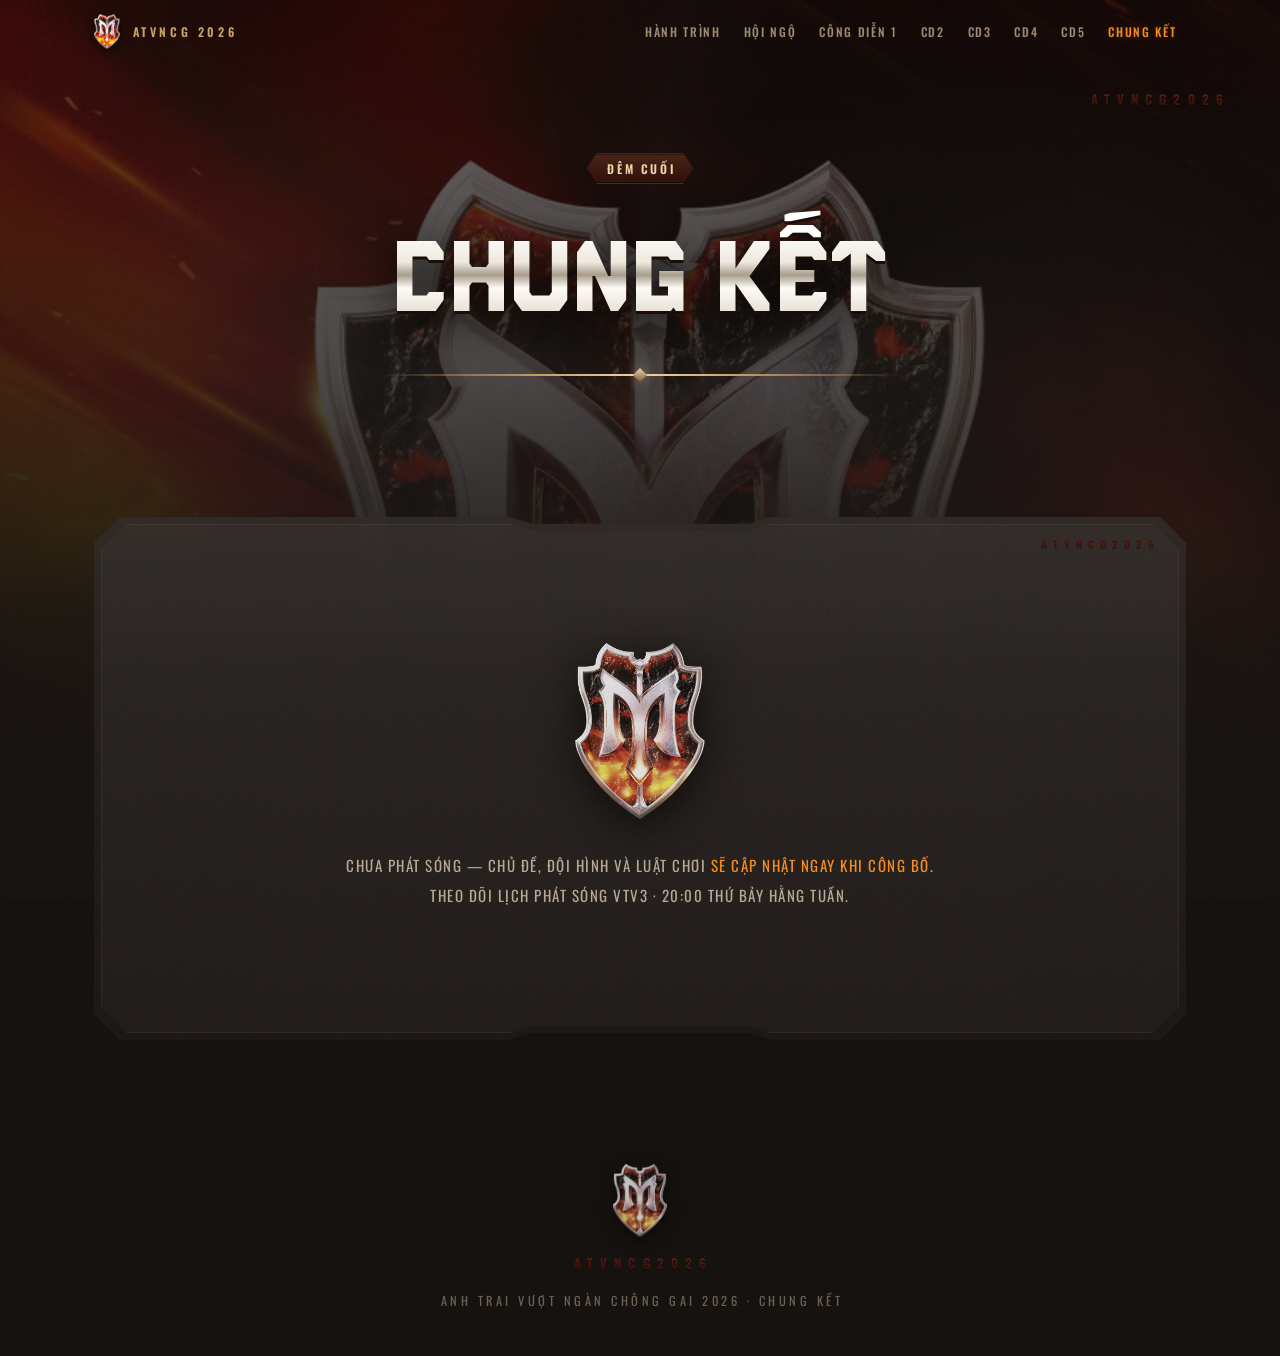
==== chung-ket.html @ 26b85f7f "feat: static fan site for ATVNCG 2026 cong dien journey - home timeline, 8-house roster, official in" ====
<!DOCTYPE html>
<html lang="vi">
<head>
<meta charset="UTF-8">
<meta name="viewport" content="width=device-width, initial-scale=1.0">
<title>ATVNCG 2026 — Chung Kết</title>
<link rel="preconnect" href="https://fonts.googleapis.com">
<link rel="preconnect" href="https://fonts.gstatic.com" crossorigin>
<link href="https://fonts.googleapis.com/css2?family=Anton&family=Oswald:wght@400;500;600;700&display=swap" rel="stylesheet">
<link rel="stylesheet" href="assets/styles.css">
</head>
<body>
<div class="stage"></div>

<nav class="nav">
  <a class="nav-brand" href="index.html"><img src="assets/atvncg-2026-emblem.png" alt=""><span>ATVNCG 2026</span></a>
  <div class="nav-links">
    <a href="index.html">Hành trình</a>
    <a href="cong-dien-hoi-ngo.html">Hội ngộ</a>
    <a href="cong-dien-1.html">Công diễn 1</a>
    <a href="cong-dien-2.html">CD2</a>
    <a href="cong-dien-3.html">CD3</a>
    <a href="cong-dien-4.html">CD4</a>
    <a href="cong-dien-5.html">CD5</a>
    <a href="chung-ket.html" class="on">Chung kết</a>
  </div>
</nav>

<header class="hero wrap">
  <span class="wm">ATVNCG2026</span>
  <div class="hero-kicker rv"><span class="tag">Đêm cuối</span></div>
  <h1 class="rv d1">Chung Kết</h1>
  <div class="hero-rule rv d2"></div>
</header>

<main class="wrap">
<section class="board rv">
  <span class="wm">ATVNCG2026</span>
  <div class="soon">
    <img src="assets/atvncg-2026-emblem.png" alt="">
    <p>Chưa phát sóng — chủ đề, đội hình và luật chơi <em>sẽ cập nhật ngay khi công bố</em>.<br>
    Theo dõi lịch phát sóng VTV3 · 20:00 thứ bảy hằng tuần.</p>
  </div>
</section>
</main>

<footer>
  <img class="foot-emblem" src="assets/atvncg-2026-emblem.png" alt="">
  <span class="wm">ATVNCG2026</span>
  <p>Anh trai vượt ngàn chông gai 2026 · Chung Kết</p>
</footer>

<script>
const io=new IntersectionObserver(es=>{es.forEach(e=>{if(e.isIntersecting){e.target.classList.add('in');io.unobserve(e.target)}})},{threshold:.1});
document.querySelectorAll('.rv').forEach(el=>io.observe(el));
</script>
</body>
</html>
---- assets/styles.css ----
@font-face{
  font-family:'TNH Xuong';
  src:url('fonts/tnh-xuong.otf') format('opentype');
  font-weight:400;font-style:normal;font-display:swap;
}
:root{
  --font-display:'TNH Xuong','Anton',sans-serif;
  --bg-0:#161210;
  --bg-1:#211c19;
  --bg-2:#2b2522;
  --maroon-0:#3a0f0b;
  --maroon-1:#691e14;
  --maroon-2:#8e2a1a;
  --gold-0:#7d5c39;
  --gold-1:#c39a63;
  --gold-2:#ecd6a8;
  --orange:#f68b1f;
  --orange-hi:#ffa64a;
  --steel-0:#8f8b84;
  --steel-1:#c9c5bf;
  --steel-2:#efece7;
  --ink:#2a1410;
  --paper:#f6f1e8;
  --wm:#63201666;
  --noise:url("data:image/svg+xml,%3Csvg xmlns='http://www.w3.org/2000/svg' width='160' height='160'%3E%3Cfilter id='n'%3E%3CfeTurbulence type='fractalNoise' baseFrequency='0.85' numOctaves='2' stitchTiles='stitch'/%3E%3C/filter%3E%3Crect width='100%25' height='100%25' filter='url(%23n)' opacity='0.5'/%3E%3C/svg%3E");
  --noise-soft:url("data:image/svg+xml,%3Csvg xmlns='http://www.w3.org/2000/svg' width='160' height='160'%3E%3Cfilter id='n'%3E%3CfeTurbulence type='fractalNoise' baseFrequency='0.85' numOctaves='2' stitchTiles='stitch'/%3E%3C/filter%3E%3Crect width='100%25' height='100%25' filter='url(%23n)' opacity='0.1'/%3E%3C/svg%3E");
}
*{margin:0;padding:0;box-sizing:border-box}
html{scroll-behavior:smooth}
body{
  font-family:'Oswald',sans-serif;
  background:var(--bg-0);
  color:var(--paper);
  overflow-x:hidden;
  -webkit-font-smoothing:antialiased;
}
/* ===== ambient background ===== */
.stage{
  position:fixed;inset:0;z-index:-2;
  background:
    linear-gradient(180deg,#100a08a1 0%,#161210c9 42%,#161210f5 68%,#161210 84%),
    url('bg-fire.jpg') center top/cover no-repeat,
    #161210;
}
.stage::before{ /* giant faint emblem */
  content:"";position:absolute;inset:0;
  background:
    radial-gradient(38% 52% at 22% 42%, #ffffff05, transparent 70%),
    radial-gradient(38% 52% at 78% 42%, #ffffff05, transparent 70%),
    conic-gradient(from 200deg at 50% 30%, transparent 0 40%, #ffffff04 47%, transparent 55%);
}
.stage::after{ /* film grain */
  content:"";position:absolute;inset:0;
  background:var(--noise);background-size:160px;
  opacity:.04;
}

.wrap{max-width:1180px;margin:0 auto;padding:0 clamp(16px,4vw,44px)}

/* ===== watermark ===== */
.wm{
  font-family:'Oswald';font-weight:600;
  letter-spacing:.55em;text-indent:.55em;
  color:transparent;
  background:linear-gradient(180deg,#7c281c,#4a140d);
  -webkit-background-clip:text;background-clip:text;
  text-shadow:0 1px 0 #00000055;
  font-size:13px;user-select:none;white-space:nowrap;
}

/* ===== title plaque ===== */
.plaque{
  position:relative;display:inline-block;
  padding:2px;
  filter:drop-shadow(0 8px 18px #000000aa);
  clip-path:polygon(26px 0,calc(100% - 26px) 0,100% 34%,calc(100% - 12px) 100%,12px 100%,0 34%);
  background:linear-gradient(180deg,var(--gold-2) 0%,var(--gold-1) 26%,#5c4326 55%,var(--gold-1) 78%,var(--gold-2) 100%);
  background-size:100% 240%;
  animation:gold-flow 7s ease-in-out infinite alternate;
}
.plaque i{
  display:block;font-style:normal;
  clip-path:polygon(25px 0,calc(100% - 25px) 0,calc(100% - 2px) 34%,calc(100% - 13px) calc(100% - 2px),13px calc(100% - 2px),2px 34%);
  background:
    radial-gradient(120% 160% at 50% -30%, #b3402a 0%, var(--maroon-1) 38%, var(--maroon-0) 100%);
  padding:.55em 2.2em .62em;
}
.plaque i::after{content:"";position:absolute;inset:2px 30px auto;height:38%;
  background:linear-gradient(180deg,#ffffff2e,transparent);pointer-events:none}
.plaque .t{
  font-family:var(--font-display);letter-spacing:.06em;text-transform:uppercase;
  font-size:clamp(20px,3.4vw,34px);line-height:1.05;
  background:
    linear-gradient(115deg,transparent 30%,#3f342a52 40%,#ffffff 47%,#3f342a52 54%,transparent 64%),
    linear-gradient(180deg,#ffffff 18%,#e8e2d8 42%,#b7aea1 50%,#ffffff 62%,#d9d2c6 100%);
  background-size:260% 100%,100% 100%;
  background-position:135% 0,0 0;
  -webkit-background-clip:text;background-clip:text;color:transparent;
  filter:drop-shadow(0 2px 1px #00000090);
  animation:text-shine 9s ease-in-out 2.6s infinite;
}

/* small bronze tag */
.tag{
  display:inline-block;position:relative;
  font-weight:600;letter-spacing:.22em;text-indent:.22em;text-transform:uppercase;
  font-size:12px;color:var(--gold-2);
  background:linear-gradient(180deg,#4a2317,#2e120b);
  border:1px solid #a4795033;box-shadow:inset 0 0 0 1px #00000066,0 4px 10px #00000066;
  padding:.5em 1.4em;
  clip-path:polygon(10px 0,calc(100% - 10px) 0,100% 50%,calc(100% - 10px) 100%,10px 100%,0 50%);
}

/* ===== hero ===== */
.hero{position:relative;padding:clamp(48px,7vw,90px) 0 clamp(48px,6vw,84px);text-align:center}
.hero .wm{position:absolute;top:26px;right:0}
.hero-kicker{margin-bottom:26px}
.hero h1{
  font-family:var(--font-display);text-transform:uppercase;
  font-size:clamp(42px,8.4vw,100px);line-height:1.14;letter-spacing:.02em;padding:.08em 0;
  background:
    linear-gradient(115deg,transparent 30%,#3f342a59 40%,#ffffff 47%,#3f342a59 54%,transparent 64%),
    linear-gradient(180deg,#fff 15%,#efe9df 40%,#a89d8d 50%,#fdfaf4 60%,#cfc5b6 100%);
  background-size:260% 100%,100% 100%;
  background-position:135% 0,0 0;
  -webkit-background-clip:text;background-clip:text;color:transparent;
  filter:drop-shadow(0 3px 0 #1a0c07) drop-shadow(0 10px 24px #000c);
  margin:18px 0 8px;
  animation:text-shine 8s ease-in-out 1.2s infinite;
}
.hero h2{
  font-family:var(--font-display);text-transform:uppercase;color:var(--orange);
  font-size:clamp(17px,2.6vw,26px);letter-spacing:.18em;text-indent:.18em;
  text-shadow:0 2px 12px #f68b1f44,0 2px 2px #000;
  margin-bottom:30px;
}
.hero-meta{display:flex;gap:14px;justify-content:center;flex-wrap:wrap;margin-top:26px}
.hero-rule{
  width:min(520px,80%);height:2px;margin:34px auto 0;
  background:linear-gradient(90deg,transparent,var(--gold-1) 30%,var(--gold-2) 50%,var(--gold-1) 70%,transparent);
  position:relative;
}
.hero-rule::after{
  content:"";position:absolute;left:50%;top:50%;width:10px;height:10px;
  transform:translate(-50%,-50%) rotate(45deg);
  background:linear-gradient(135deg,var(--gold-2),var(--gold-0));
  box-shadow:0 0 12px #c39a6388;
}

/* ===== boards (framed sections) ===== */
.board{
  position:relative;
  margin:clamp(34px,5vw,64px) auto;
  padding:clamp(30px,4.5vw,56px) clamp(18px,4vw,54px) clamp(38px,5vw,60px);
  background:
    linear-gradient(180deg,#ffffff06,transparent 30%),
    linear-gradient(180deg,#2c2623ee,#231e1bee 60%,#1e1917ee);
  clip-path:polygon(0 26px,26px 0,38% 0,40% 7px,60% 7px,62% 0,calc(100% - 26px) 0,100% 26px,100% calc(100% - 26px),calc(100% - 26px) 100%,62% 100%,60% calc(100% - 7px),40% calc(100% - 7px),38% 100%,26px 100%,0 calc(100% - 26px));
  box-shadow:0 22px 50px #00000080;
}
.board::before{ /* hairline frame */
  content:"";position:absolute;inset:7px;pointer-events:none;
  clip-path:inherit;
  border:1px solid #a9987e2b;
  background:var(--noise-soft);background-size:160px;opacity:.6;
}
.board .wm{position:absolute;top:18px;right:26px;font-size:11px;opacity:.9}
.board-title{display:flex;justify-content:center;margin-top:-6px;margin-bottom:clamp(26px,4vw,44px)}
.board .step{
  position:absolute;top:20px;left:26px;
  font-family:var(--font-display);font-size:13px;letter-spacing:.3em;text-indent:.3em;
  color:#a9793f;text-transform:uppercase;
}

/* corner studs */
.board .stud{position:absolute;width:8px;height:22px;background:linear-gradient(180deg,var(--gold-2),var(--gold-0));box-shadow:0 0 8px #0009}
.board .stud.tl{top:64px;left:-2px}.board .stud.tr{top:64px;right:-2px}
.board .stud.bl{bottom:64px;left:-2px}.board .stud.br{bottom:64px;right:-2px}

/* ===== people icons ===== */
.house{display:flex;flex-direction:column;align-items:center;gap:10px;flex:0 0 auto}
.house .crew{display:flex;filter:drop-shadow(0 0 10px #ff8c1e55) drop-shadow(0 4px 6px #000a)}
.house .crew svg{width:44px;height:44px;margin-left:-14px}
.house .crew svg:first-child{margin-left:0}
.house.sm .crew svg{width:32px;height:32px;margin-left:-11px}
.house .plate{
  font-weight:600;letter-spacing:.08em;text-transform:uppercase;font-size:14px;
  color:#ffe9cf;text-shadow:0 1px 2px #000;
  background:linear-gradient(180deg,#7e2d17,#54180c 55%,#3c0f07);
  border-top:1px solid #e7b06e88;border-bottom:1px solid #00000088;
  box-shadow:inset 0 0 0 1px #00000055,0 6px 14px #00000088;
  padding:.34em 1.1em;
  clip-path:polygon(7px 0,calc(100% - 7px) 0,100% 100%,0 100%);
}
.house.sm .plate{font-size:11.5px;padding:.3em .8em}

/* ===== chevrons ===== */
.chev{display:flex;align-items:center;gap:5px;flex:0 0 auto}
.chev b{
  width:16px;height:16px;border-top:4px solid;border-right:4px solid;
  border-image:linear-gradient(135deg,var(--gold-2),var(--gold-0)) 1;
  transform:rotate(45deg);opacity:.35;
  animation:chevPulse 1.6s infinite;
}
.chev b:nth-child(2){animation-delay:.2s}
.chev b:nth-child(3){animation-delay:.4s}
.chev.down b{transform:rotate(135deg)}
@keyframes chevPulse{0%,100%{opacity:.25}45%{opacity:1;filter:drop-shadow(0 0 6px #e8c68a)}}

/* ===== rule rows ===== */
.rule-row{
  display:grid;grid-template-columns:minmax(150px,.9fr) auto 1fr;
  align-items:center;gap:clamp(16px,4vw,44px);
  padding:clamp(18px,3vw,28px) 0;
}
.rule-row + .rule-row{border-top:1px dashed #a9987e26}
.rule-row .txt{font-size:clamp(15px,2vw,19px);line-height:1.65;letter-spacing:.05em;text-transform:uppercase;font-weight:500}
.rule-row .txt em{font-style:normal;color:var(--orange);font-weight:700;text-shadow:0 0 14px #f68b1f33}
.rule-row .houses{display:flex;flex-wrap:wrap;gap:18px;justify-content:center}

/* ===== battle cards ===== */
.card{
  position:relative;width:clamp(170px,20vw,225px);aspect-ratio:8/11;
  display:flex;align-items:center;justify-content:center;
  transition:transform .45s cubic-bezier(.2,.9,.3,1.2);
  filter:drop-shadow(0 18px 30px #000000c9);
}
.card:hover{transform:translateY(-8px) rotate(-1.2deg)}
.card .face{
  position:absolute;inset:0;
  clip-path:polygon(12px 0,calc(100% - 12px) 0,100% 12px,100% calc(100% - 12px),calc(100% - 12px) 100%,12px 100%,0 calc(100% - 12px),0 12px);
}
.card .frame{
  position:absolute;inset:9px;pointer-events:none;
  border:1px solid;
  clip-path:polygon(10px 0,calc(100% - 10px) 0,100% 10px,100% calc(100% - 10px),calc(100% - 10px) 100%,10px 100%,0 calc(100% - 10px),0 10px);
}
.card .frame::before{content:"";position:absolute;inset:5px;border:1px solid;border-color:inherit;opacity:.55;
  clip-path:polygon(8px 0,calc(100% - 8px) 0,100% 8px,100% calc(100% - 8px),calc(100% - 8px) 100%,8px 100%,0 calc(100% - 8px),0 8px)}
.card .word{
  position:relative;z-index:2;font-family:var(--font-display);text-transform:uppercase;
  font-size:clamp(40px,5vw,56px);letter-spacing:.02em;
  background:
    linear-gradient(115deg,transparent 30%,#3f342a59 40%,#ffffff 47%,#3f342a59 54%,transparent 64%),
    linear-gradient(180deg,#fff 12%,#eee8de 40%,#9d9284 50%,#fffdf8 62%,#c9bfb0 100%);
  background-size:260% 100%,100% 100%;
  background-position:135% 0,0 0;
  -webkit-background-clip:text;background-clip:text;color:transparent;
  filter:drop-shadow(0 3px 0 #12100e) drop-shadow(0 6px 8px #000a);
  animation:text-shine 8s ease-in-out 4s infinite;
}
.card .sig{position:absolute;bottom:14px;left:50%;transform:translateX(-50%);z-index:2;opacity:.9}
.card::after{ /* sheen sweep */
  content:"";position:absolute;inset:0;z-index:3;pointer-events:none;
  clip-path:polygon(12px 0,calc(100% - 12px) 0,100% 12px,100% calc(100% - 12px),calc(100% - 12px) 100%,12px 100%,0 calc(100% - 12px),0 12px);
  background:linear-gradient(115deg,transparent 30%,#ffffff2b 46%,transparent 60%);
  background-size:260% 100%;background-position:120% 0;
}
.card.chien::after{animation:sheen 7s ease-in-out 1.5s infinite}
.card.tranh::after{animation:sheen 7s ease-in-out 5s infinite}
.card:hover::after{animation:sheen 1.1s ease forwards}
@keyframes sheen{0%,58%{background-position:120% 0}86%,100%{background-position:-60% 0}}
/* TRÁNH — steel */
.card.tranh .face{
  background:
    var(--noise-soft),
    repeating-linear-gradient(112deg,#ffffff10 0 2px,transparent 2px 9px),
    linear-gradient(155deg,#cfccc6 0%,#a09c95 34%,#7e7a73 52%,#b6b2ab 74%,#8d8982 100%);
  background-size:160px,auto,auto;
}
.card.tranh .frame{border-color:#f2efe988}
.card.tranh .shield{position:absolute;inset:0;display:flex;align-items:center;justify-content:center;opacity:.5}
.card.tranh .shield svg{width:62%;filter:drop-shadow(0 4px 6px #0006)}
/* CHIẾN — dark red */
.card.chien .face{
  background:
    var(--noise-soft),
    radial-gradient(85% 60% at 50% 38%,#671b10 0%,#3d0d07 55%,#260603 100%);
  background-size:160px,auto;
}
.card.chien .frame{border-color:#d8a86b66}
.card.chien .glowline{position:absolute;left:-7px;top:14%;height:72%;width:3px;z-index:2;
  background:linear-gradient(180deg,transparent,#ff5a2a,#ffd9a0,#ff5a2a,transparent);
  filter:blur(1px) drop-shadow(0 0 8px #ff6a30);}

/* ===== bracket panels ===== */
.bracket{display:grid;grid-template-columns:1fr 1fr;gap:clamp(22px,4vw,46px);align-items:stretch}
.panel{
  position:relative;
  padding:58px clamp(18px,3vw,34px) 46px;
  filter:drop-shadow(0 24px 40px #000000a0);
}
.panel .bg{
  position:absolute;inset:0;z-index:0;
  clip-path:polygon(0 18px,18px 0,30% 0,32% 6px,68% 6px,70% 0,calc(100% - 18px) 0,100% 18px,100% calc(100% - 18px),calc(100% - 18px) 100%,70% 100%,68% calc(100% - 6px),32% calc(100% - 6px),30% 100%,18px 100%,0 calc(100% - 18px));
}
.panel.light .bg{
  background:
    var(--noise-soft),
    radial-gradient(120% 90% at 30% 0%,#fbf9f6 0%,#d9d5cf 45%,#b5b1aa 100%);
  background-size:160px,auto;
}
.panel.dark .bg{
  background:
    var(--noise-soft),
    radial-gradient(120% 90% at 70% 0%,#3b3531 0%,#282320 50%,#1c1815 100%);
  background-size:160px,auto;
}
.panel .bg::before{content:"";position:absolute;inset:6px;pointer-events:none;clip-path:inherit;border:1px solid}
.panel.light .bg::before{border-color:#00000022}
.panel.dark .bg::before{border-color:#c8b48e2e}
.panel .slots{position:relative;z-index:1}
.panel .stud{z-index:2}
.panel .stud{position:absolute;width:7px;height:20px;background:linear-gradient(180deg,var(--gold-2),var(--gold-0));box-shadow:0 1px 4px #0008}
.panel .stud.l1{left:-1px;top:26%}.panel .stud.l2{left:-1px;bottom:22%}
.panel .stud.r1{right:-1px;top:38%}.panel .stud.r2{right:-1px;bottom:34%}
.panel-head{position:absolute;top:-2px;left:50%;transform:translate(-50%,-46%);white-space:nowrap;z-index:3}
.panel-head .plaque .t{font-size:clamp(17px,2.2vw,23px)}
.panel-foot{position:absolute;bottom:-13px;z-index:3}
.panel.light .panel-foot{left:clamp(14px,3vw,30px)}
.panel.dark .panel-foot{right:clamp(14px,3vw,30px)}

/* slots */
.slots{display:flex;flex-direction:column;gap:clamp(18px,2.6vw,26px);margin-top:8px}
.slot{
  position:relative;height:64px;
  transition:transform .25s ease;
}
.slot:nth-child(even){margin-left:9%}
.slot:nth-child(odd){margin-right:9%}
.slot:hover{transform:translateX(4px)}
.slot .plate2{
  position:absolute;inset:0;
  background:
    repeating-linear-gradient(104deg,#00000008 0 1px,transparent 1px 3px),
    linear-gradient(180deg,#fefcf9 0%,#e9e5df 55%,#cdc8c1 100%);
  clip-path:polygon(0 0,64% 0,69% 34%,100% 34%,100% 82%,calc(100% - 12px) 100%,10px 100%,0 84%);
  box-shadow:inset 0 -3px 0 #00000022,inset 0 1px 0 #fff;
  filter:drop-shadow(0 8px 14px #00000073);
}
.panel.dark .slot .plate2{filter:drop-shadow(0 8px 16px #000000c4) drop-shadow(0 0 10px #f0813b1c)}
.slot .num{
  position:absolute;top:-9px;left:-7px;width:34px;height:34px;z-index:2;
  display:flex;align-items:center;justify-content:center;
  font-family:var(--font-display);font-size:19px;color:#8a4d1c;
  background:linear-gradient(180deg,#fff,#d8d3cb);
  clip-path:polygon(0 0,100% 0,100% 72%,72% 100%,0 100%);
  box-shadow:inset 0 0 0 1px #a3742f55;
  text-shadow:0 1px 0 #fff;
}
.slot .name{
  position:absolute;inset:8px 14px 6px 40px;z-index:1;
  display:flex;align-items:center;
  font-weight:600;font-size:clamp(14px,1.6vw,17px);letter-spacing:.09em;text-transform:uppercase;
  color:#7e2d17;text-shadow:0 1px 0 #ffffffaa;
  outline:none;white-space:nowrap;overflow:hidden;
  cursor:text;
}
.slot .name:empty::before{content:attr(data-ph);color:#a89f93;font-weight:500}
.slot .name:focus{color:#54180c}
.slot::after{ /* focus underline */
  content:"";position:absolute;left:40px;right:22%;bottom:12px;height:2px;z-index:2;
  background:linear-gradient(90deg,var(--orange),transparent);
  transform:scaleX(0);transform-origin:left;transition:transform .3s ease;
}
.slot:focus-within::after{transform:scaleX(1)}
.score-box{position:relative;z-index:1;margin-top:26px;padding-top:18px}
.score-box::before{content:"";position:absolute;top:0;left:8%;right:8%;height:1px;
  background:linear-gradient(90deg,transparent,#a4795066,transparent)}
.score-box h4{
  font-family:var(--font-display);font-size:13px;letter-spacing:.24em;text-indent:.24em;
  text-transform:uppercase;text-align:center;margin-bottom:4px;
}
.panel.light .score-box h4{color:#7e2d17}
.panel.dark .score-box h4{color:#c9a26b}
.score-box .sb-sub{display:block;text-align:center;font-size:11px;letter-spacing:.14em;text-transform:uppercase;margin-bottom:12px}
.panel.light .score-box .sb-sub{color:#8d857a}
.panel.dark .score-box .sb-sub{color:#8a7c68}
.score-row{
  display:grid;grid-template-columns:30px 1fr 92px;align-items:center;gap:10px;
  padding:7px 4px;
}
.score-row + .score-row{border-top:1px dashed #a4795033}
.sr-rank{
  width:24px;height:24px;display:flex;align-items:center;justify-content:center;
  font-family:var(--font-display);font-size:13px;
  clip-path:polygon(50% 0,100% 50%,50% 100%,0 50%);
}
.panel.light .sr-rank{background:#cdc8c1;color:#8d857a}
.panel.dark .sr-rank{background:#3b332c;color:#8a7c68}
.score-row.lead .sr-rank{background:linear-gradient(180deg,var(--gold-2),var(--gold-0));color:#3a2008}
.sr-name{
  font-weight:600;font-size:14px;letter-spacing:.07em;text-transform:uppercase;
  white-space:nowrap;overflow:hidden;text-overflow:ellipsis;
}
.panel.light .sr-name{color:#54180c}
.panel.dark .sr-name{color:#e8dcc8}
.score-row.empty .sr-name{opacity:.4;font-weight:400}
.sr-score{
  font-family:'Oswald';font-weight:600;font-size:16px;text-align:right;
  background:transparent;border:none;border-bottom:1px solid #a4795055;
  padding:.2em .3em;width:100%;outline:none;
  -moz-appearance:textfield;appearance:textfield;
}
.sr-score::-webkit-outer-spin-button,.sr-score::-webkit-inner-spin-button{-webkit-appearance:none;margin:0}
.panel.light .sr-score{color:#7e2d17}
.panel.dark .sr-score{color:var(--orange-hi)}
.sr-score:focus{border-bottom-color:var(--orange)}
.sr-score:disabled{border-bottom-style:dashed;opacity:.35}
.score-row.lead .sr-name{text-shadow:0 0 14px #f68b1f2e}
.tray{
  display:grid;grid-template-columns:repeat(4,1fr);gap:14px;
  margin:34px auto 0;max-width:880px;
}
.chip{
  position:relative;padding:0;border:1px solid #a4795038;cursor:pointer;
  background:linear-gradient(180deg,#332320,#241715);
  clip-path:polygon(10px 0,calc(100% - 10px) 0,100% 10px,100% calc(100% - 10px),calc(100% - 10px) 100%,10px 100%,0 calc(100% - 10px),0 10px);
  transition:transform .22s ease,box-shadow .22s ease,opacity .22s ease;
  font-family:'Oswald';
}
.chip img{display:block;width:100%;aspect-ratio:16/9;object-fit:cover;opacity:.92}
.chip b{
  display:block;padding:.45em .3em;text-align:center;
  font-weight:600;font-size:12.5px;letter-spacing:.09em;text-transform:uppercase;
  color:#ffe9cf;background:linear-gradient(180deg,#6d2413,#43120a);
  border-top:1px solid #e7b06e55;white-space:nowrap;overflow:hidden;text-overflow:ellipsis;
}
.chip:hover{transform:translateY(-3px)}
.chip.sel{box-shadow:0 0 0 2px var(--orange),0 6px 18px #f68b1f33;transform:translateY(-3px)}
.chip.sel b{color:var(--orange-hi)}
.chip.used{opacity:.32;pointer-events:none;filter:grayscale(.5)}
.tray-hint{text-align:center;margin-top:16px;font-size:13px;letter-spacing:.12em;text-transform:uppercase;color:#b7a893}
.tray-hint em{font-style:normal;color:var(--orange)}
.slot .name{cursor:pointer}
.slot .name.filled{color:#54180c;font-weight:700}
.slot.target .plate2{box-shadow:inset 0 0 0 2px var(--orange),inset 0 -3px 0 #00000022,inset 0 1px 0 #fff}
.bracket-note{
  text-align:center;margin-top:30px;font-size:14px;letter-spacing:.14em;text-transform:uppercase;color:#b7a893;
}
.bracket-note b{color:var(--orange);font-weight:600}
.bracket-tools{display:flex;justify-content:center;margin-top:14px}
button.btn-reset{
  font-family:'Oswald';font-size:12px;font-weight:600;letter-spacing:.22em;text-indent:.22em;text-transform:uppercase;
  background:transparent;border:1px solid #a4795044;color:#c9a26b;cursor:pointer;
  padding:.55em 1.6em;
  clip-path:polygon(9px 0,calc(100% - 9px) 0,100% 50%,calc(100% - 9px) 100%,9px 100%,0 50%);
  transition:all .25s ease;
}
button.btn-reset:hover{background:#a4795022;color:var(--gold-2)}

/* ===== choose-order duel layout ===== */
.duel{display:grid;grid-template-columns:1fr 1fr;gap:clamp(20px,4vw,50px)}
.duel-col{display:flex;flex-direction:column;align-items:center;gap:18px;padding:26px 10px;position:relative}
.duel-col + .duel-col::before{content:"";position:absolute;left:calc(-1 * clamp(10px,2vw,25px));top:12%;bottom:12%;width:1px;
  background:linear-gradient(180deg,transparent,#a9987e40,transparent)}
.duel-verdict{
  font-family:var(--font-display);text-transform:uppercase;color:var(--orange);
  font-size:clamp(19px,2.4vw,25px);letter-spacing:.14em;text-indent:.14em;
  text-shadow:0 0 18px #f68b1f3d,0 2px 2px #000;
}
.duel-sub{font-size:13.5px;letter-spacing:.1em;text-transform:uppercase;color:#b7a893;text-align:center;line-height:1.7}
.kick-note{
  margin-top:26px;padding-top:24px;border-top:1px dashed #a9987e26;
  display:flex;align-items:center;justify-content:center;gap:18px;flex-wrap:wrap;
  font-size:clamp(14px,1.8vw,17px);letter-spacing:.07em;text-transform:uppercase;font-weight:500;text-align:center;
}
.kick-note em{font-style:normal;color:var(--orange);font-weight:700}
.rule-row.to-card{grid-template-columns:1fr auto minmax(150px,.9fr)}
.rule-row.to-card .txt{text-align:right}
.rule-row.from-pair{grid-template-columns:minmax(150px,.9fr) 1fr auto}
.rule-row.from-pair .txt{text-align:center}
.houses.stack{flex-direction:column}

/* ===== show emblem (real logo) ===== */
.hero-emblem{
  display:block;width:clamp(84px,11vw,124px);margin:0 auto 20px;
  filter:drop-shadow(0 0 28px #f6521f59) drop-shadow(0 10px 20px #000c);
  animation:emblem-glow 4.5s ease-in-out infinite;
}
.card .sig img{display:block;width:38px;height:auto;filter:drop-shadow(0 2px 4px #000b)}
.card.tranh .sig img{filter:grayscale(1) brightness(1.18) contrast(.92) drop-shadow(0 2px 4px #0008)}
.foot-emblem{display:block;width:54px;margin:0 auto 16px;opacity:.85;filter:grayscale(.4) brightness(.9) drop-shadow(0 4px 10px #000a)}

/* ===== footer ===== */
footer{padding:60px 0 46px;text-align:center}
footer .wm{display:block;margin:0 auto 18px;position:static}
footer p{font-size:12.5px;letter-spacing:.28em;text-indent:.28em;text-transform:uppercase;color:#6d6155}

/* ===== individual firepower board ===== */
.bxh-sub{
  text-align:center;margin:-8px 0 26px;font-size:13px;letter-spacing:.12em;
  text-transform:uppercase;color:#b7a893;
}
.bxh-sub em{font-style:normal;color:var(--orange)}
.bxh-grid{display:grid;grid-template-columns:repeat(2,1fr);gap:clamp(14px,2.5vw,24px)}
.hcard{
  position:relative;
  background:linear-gradient(180deg,#332320f2,#241715f2);
  border:1px solid #a4795038;
  clip-path:polygon(12px 0,calc(100% - 12px) 0,100% 12px,100% calc(100% - 12px),calc(100% - 12px) 100%,12px 100%,0 calc(100% - 12px),0 12px);
  padding:0 0 10px;
}
.hcard-head{
  display:flex;align-items:center;justify-content:space-between;gap:10px;
  padding:.6em 1em .55em;
  background:linear-gradient(180deg,#6d2413,#43120a);
  border-bottom:1px solid #e7b06e44;
}
.hcard-head b{
  font-weight:600;font-size:14.5px;letter-spacing:.09em;text-transform:uppercase;color:#ffe9cf;
  white-space:nowrap;overflow:hidden;text-overflow:ellipsis;
}
.hcard-avg{display:flex;align-items:baseline;gap:6px;flex:0 0 auto}
.hcard-avg small{font-size:10px;letter-spacing:.16em;text-transform:uppercase;color:#d9a86e}
.hcard-avg span{font-family:var(--font-display);font-size:21px;color:var(--gold-2);text-shadow:0 1px 2px #000}
.mrow{
  display:grid;grid-template-columns:1fr 84px;align-items:center;gap:10px;
  padding:6px 14px;
}
.mrow + .mrow{border-top:1px dashed #a4795026}
.mrow .mname{font-size:14px;font-weight:500;letter-spacing:.05em;color:#e8dcc8;white-space:nowrap;overflow:hidden;text-overflow:ellipsis}
.mrow .mname i{font-style:normal;color:var(--gold-1);margin-left:4px}
.mrow .mscore{
  font-family:'Oswald';font-weight:600;font-size:16px;text-align:right;
  background:transparent;border:none;border-bottom:1px solid #a4795044;
  color:var(--orange-hi);padding:.15em .3em;width:100%;outline:none;
  -moz-appearance:textfield;appearance:textfield;
}
.mrow .mscore::-webkit-outer-spin-button,.mrow .mscore::-webkit-inner-spin-button{-webkit-appearance:none;margin:0}
.mrow .mscore:focus{border-bottom-color:var(--orange)}
.mrow .mscore::placeholder{color:#7a6a56}
.bxh-seed{
  margin-top:clamp(24px,4vw,36px);padding-top:22px;position:relative;
  max-width:640px;margin-left:auto;margin-right:auto;
}
.bxh-seed::before{content:"";position:absolute;top:0;left:10%;right:10%;height:1px;
  background:linear-gradient(90deg,transparent,#a4795066,transparent)}
.bxh-seed h4{
  font-family:var(--font-display);font-size:14px;letter-spacing:.22em;text-indent:.22em;
  text-transform:uppercase;text-align:center;color:#c9a26b;margin-bottom:14px;
}
.seed-row{
  display:grid;grid-template-columns:30px 1fr auto auto;align-items:center;gap:12px;
  padding:7px 6px;
}
.seed-row + .seed-row{border-top:1px dashed #a4795026}
.seed-row .sr-rank{background:#3b332c;color:#8a7c68}
.seed-row.knight .sr-rank{background:linear-gradient(180deg,var(--gold-2),var(--gold-0));color:#3a2008}
.seed-row .seed-name{font-weight:600;font-size:14.5px;letter-spacing:.07em;text-transform:uppercase;color:#e8dcc8}
.seed-row .seed-avg{font-family:'Oswald';font-weight:600;font-size:15px;color:var(--orange-hi)}
.seed-row .seed-role{
  justify-self:end;font-size:10.5px;font-weight:600;letter-spacing:.14em;text-indent:.14em;
  text-transform:uppercase;padding:.4em .9em;white-space:nowrap;
  clip-path:polygon(7px 0,calc(100% - 7px) 0,100% 50%,calc(100% - 7px) 100%,7px 100%,0 50%);
}
.seed-row.knight .seed-role{background:linear-gradient(180deg,#7e2d17,#54180c);color:#ffd9a0;border:none}
.seed-row:not(.knight) .seed-role{background:#332a24;color:#a08a6c}
.seed-row.na{opacity:.45}

/* ===== metallic motion ===== */
@keyframes text-shine{
  0%,52%{background-position:135% 0,0 0}
  78%,100%{background-position:-45% 0,0 0}
}
@keyframes gold-flow{
  from{background-position:0 0}
  to{background-position:0 100%}
}
@keyframes emblem-glow{
  0%,100%{filter:drop-shadow(0 0 22px #f6521f4d) drop-shadow(0 10px 20px #000c)}
  50%{filter:drop-shadow(0 0 44px #ff7a2e8c) drop-shadow(0 10px 20px #000c)}
}
@media (prefers-reduced-motion:reduce){
  .hero h1,.plaque .t,.card .word,.plaque,.hero-emblem,.card::after,.chev b{animation:none!important}
}

/* ===== reveal animation ===== */
.rv{opacity:0;transform:translateY(26px);transition:opacity .8s ease,transform .8s cubic-bezier(.2,.7,.3,1)}
.rv.in{opacity:1;transform:none}
.rv.d1{transition-delay:.08s}.rv.d2{transition-delay:.16s}.rv.d3{transition-delay:.24s}

/* ===== responsive ===== */
@media (max-width:860px){
  .bracket{grid-template-columns:1fr;gap:44px}
  .rule-row,.rule-row.to-card,.rule-row.from-pair{grid-template-columns:1fr;text-align:center;gap:18px;justify-items:center}
  .rule-row.to-card .txt{text-align:center}
  .rule-row .chev{transform:rotate(90deg)}
  .duel{grid-template-columns:1fr}
  .duel-col + .duel-col::before{left:12%;right:12%;top:0;bottom:auto;width:auto;height:1px;
    background:linear-gradient(90deg,transparent,#a9987e40,transparent)}
  .board .step{position:static;display:block;text-align:center;margin-bottom:14px}
  .board .wm{display:none}
  .hero .wm{font-size:10px;letter-spacing:.34em;text-indent:.34em;right:8px;top:16px}
  .bracket{margin-top:16px}
  .tray{grid-template-columns:repeat(2,1fr);gap:10px}
  .bxh-grid{grid-template-columns:1fr}
  .seed-row{grid-template-columns:26px 1fr auto;gap:8px}
  .seed-row .seed-role{display:none}
  .panel + .panel{margin-top:10px}
}
/* ===== site nav ===== */
.nav{position:relative;z-index:5;display:flex;align-items:center;gap:18px;
  max-width:1180px;margin:0 auto;padding:14px clamp(16px,4vw,44px);flex-wrap:nowrap;overflow-x:auto;scrollbar-width:none}
.nav::-webkit-scrollbar{display:none}
.nav-brand{display:flex;align-items:center;gap:9px;flex:0 0 auto;text-decoration:none}
.nav-brand img{width:26px;height:auto;filter:drop-shadow(0 2px 4px #000a)}
.nav-brand span{font-family:'Oswald';font-weight:600;font-size:12px;letter-spacing:.3em;text-indent:.3em;color:#c9a26b;white-space:nowrap}
.nav-links{display:flex;gap:2px;margin-left:auto}
.nav-links a{
  font-family:'Oswald';font-weight:500;font-size:12px;letter-spacing:.14em;text-indent:.14em;
  text-transform:uppercase;color:#9d8a70;text-decoration:none;white-space:nowrap;
  padding:.5em .8em;transition:color .2s ease;
}
.nav-links a:hover{color:var(--gold-2)}
.nav-links a.on{color:var(--orange);text-shadow:0 0 12px #f68b1f44}

/* ===== home: journey timeline ===== */
.tl-grid{display:grid;grid-template-columns:repeat(auto-fit,minmax(240px,1fr));gap:16px}
.tl-card{
  position:relative;display:block;text-decoration:none;
  background:linear-gradient(180deg,#332320f2,#241715f2);
  border:1px solid #a4795038;padding:20px 20px 18px;
  clip-path:polygon(12px 0,calc(100% - 12px) 0,100% 12px,100% calc(100% - 12px),calc(100% - 12px) 100%,12px 100%,0 calc(100% - 12px),0 12px);
  transition:transform .25s ease,box-shadow .25s ease;
}
.tl-card:hover{transform:translateY(-4px);box-shadow:0 14px 30px #000a}
.tl-num{font-family:var(--font-display);font-size:13px;letter-spacing:.26em;text-indent:.26em;color:#a9793f;text-transform:uppercase}
.tl-name{font-family:var(--font-display);font-size:21px;letter-spacing:.05em;text-transform:uppercase;color:#f2e7d5;margin:8px 0 4px;line-height:1.25}
.tl-sub{font-size:12.5px;letter-spacing:.1em;text-transform:uppercase;color:#9d8a70}
.tl-tag{
  position:absolute;top:14px;right:14px;
  font-size:10px;font-weight:600;letter-spacing:.16em;text-indent:.16em;text-transform:uppercase;
  padding:.4em .8em;white-space:nowrap;
  clip-path:polygon(6px 0,calc(100% - 6px) 0,100% 50%,calc(100% - 6px) 100%,6px 100%,0 50%);
}
.tl-tag.done{background:#33402a;color:#a8c98a}
.tl-tag.live{background:linear-gradient(180deg,#8e2a1a,#54180c);color:#ffd9a0;animation:chevPulse 1.6s infinite}
.tl-tag.soon{background:#332a24;color:#a08a6c}
.tl-card.off{opacity:.75}
.tl-card.off:hover{opacity:1}

/* ===== home: overall individual ranking ===== */
.rank-grid{display:grid;grid-template-columns:1fr 1fr;gap:4px 34px}
.rank-row{display:grid;grid-template-columns:30px 1fr auto 56px;align-items:center;gap:10px;padding:6px 4px}
.rank-row+.rank-row, .rank-grid .rank-row{border-bottom:1px dashed #a4795022}
.rank-row .sr-rank{background:#3b332c;color:#8a7c68}
.rank-row.top5 .sr-rank{background:linear-gradient(180deg,var(--gold-2),var(--gold-0));color:#3a2008}
.rank-row .r-name{font-weight:600;font-size:14px;letter-spacing:.05em;color:#e8dcc8;white-space:nowrap;overflow:hidden;text-overflow:ellipsis}
.rank-row .r-name i{font-style:normal;color:var(--gold-1)}
.rank-row .r-house{font-size:10.5px;letter-spacing:.1em;text-transform:uppercase;color:#8a7660;white-space:nowrap}
.rank-row .r-score{font-family:'Oswald';font-weight:600;font-size:15px;color:var(--orange-hi);text-align:right}

/* ===== match cards (cong dien hoi ngo) ===== */
.match{margin-top:clamp(24px,4vw,40px)}
.match-head{display:flex;justify-content:center;margin-bottom:18px}
.match-grid{display:grid;grid-template-columns:1fr 54px 1fr;gap:10px;align-items:start}
.team{
  background:linear-gradient(180deg,#332320f2,#241715f2);
  border:1px solid #a4795038;padding:16px 16px 10px;
  clip-path:polygon(10px 0,calc(100% - 10px) 0,100% 10px,100% calc(100% - 10px),calc(100% - 10px) 100%,10px 100%,0 calc(100% - 10px),0 10px);
}
.team.win{border-color:#c39a6377;background:linear-gradient(180deg,#3d2a1df2,#2a1a12f2)}
.team-head{display:flex;align-items:baseline;justify-content:space-between;gap:10px;border-bottom:1px solid #a4795033;padding-bottom:10px;margin-bottom:8px}
.team-head b{font-family:var(--font-display);font-size:17px;letter-spacing:.05em;text-transform:uppercase;color:#f2e7d5}
.team-score{display:flex;align-items:baseline;gap:8px}
.team-score span{font-family:var(--font-display);font-size:24px;color:#b7a893}
.team.win .team-score span{color:var(--gold-2);text-shadow:0 0 14px #f68b1f33}
.team-score .win-tag{font-size:10px;font-weight:600;letter-spacing:.18em;text-indent:.18em;text-transform:uppercase;color:#ffd9a0;background:linear-gradient(180deg,#8e2a1a,#54180c);padding:.35em .8em;clip-path:polygon(6px 0,calc(100% - 6px) 0,100% 50%,calc(100% - 6px) 100%,6px 100%,0 50%)}
.team-song{font-size:12.5px;letter-spacing:.06em;color:#c9a26b;margin-bottom:10px}
.trow{display:grid;grid-template-columns:1fr 46px;gap:8px;align-items:center;padding:5px 0}
.trow+.trow{border-top:1px dashed #a4795022}
.trow .t-n{font-weight:600;font-size:13.5px;color:#e8dcc8;white-space:nowrap;overflow:hidden;text-overflow:ellipsis}
.trow .t-n i{font-style:normal;color:var(--gold-1)}
.trow .t-s{display:block;font-weight:400;font-size:11.5px;color:#9d8a70;letter-spacing:.03em;white-space:nowrap;overflow:hidden;text-overflow:ellipsis}
.trow .t-hl{font-family:'Oswald';font-weight:600;font-size:14px;color:var(--orange-hi);text-align:right}
.vs{display:flex;align-items:center;justify-content:center;padding-top:34px}
.vs span{font-family:var(--font-display);font-size:20px;color:#a9793f;text-shadow:0 2px 6px #000}
.match-note{text-align:center;margin-top:14px;font-size:12px;letter-spacing:.12em;text-transform:uppercase;color:#8a7660}

/* ===== placeholder pages ===== */
.soon{text-align:center;padding:clamp(30px,6vw,70px) 0}
.soon img{width:clamp(90px,12vw,130px);opacity:.85;filter:grayscale(.35) drop-shadow(0 10px 24px #000c);margin-bottom:26px}
.soon p{font-size:15px;letter-spacing:.1em;text-transform:uppercase;color:#b7a893;line-height:2}
.soon p em{font-style:normal;color:var(--orange)}

@media (max-width:860px){
  .rank-grid{grid-template-columns:1fr}
  .match-grid{grid-template-columns:1fr}
  .vs{padding:6px 0}
}
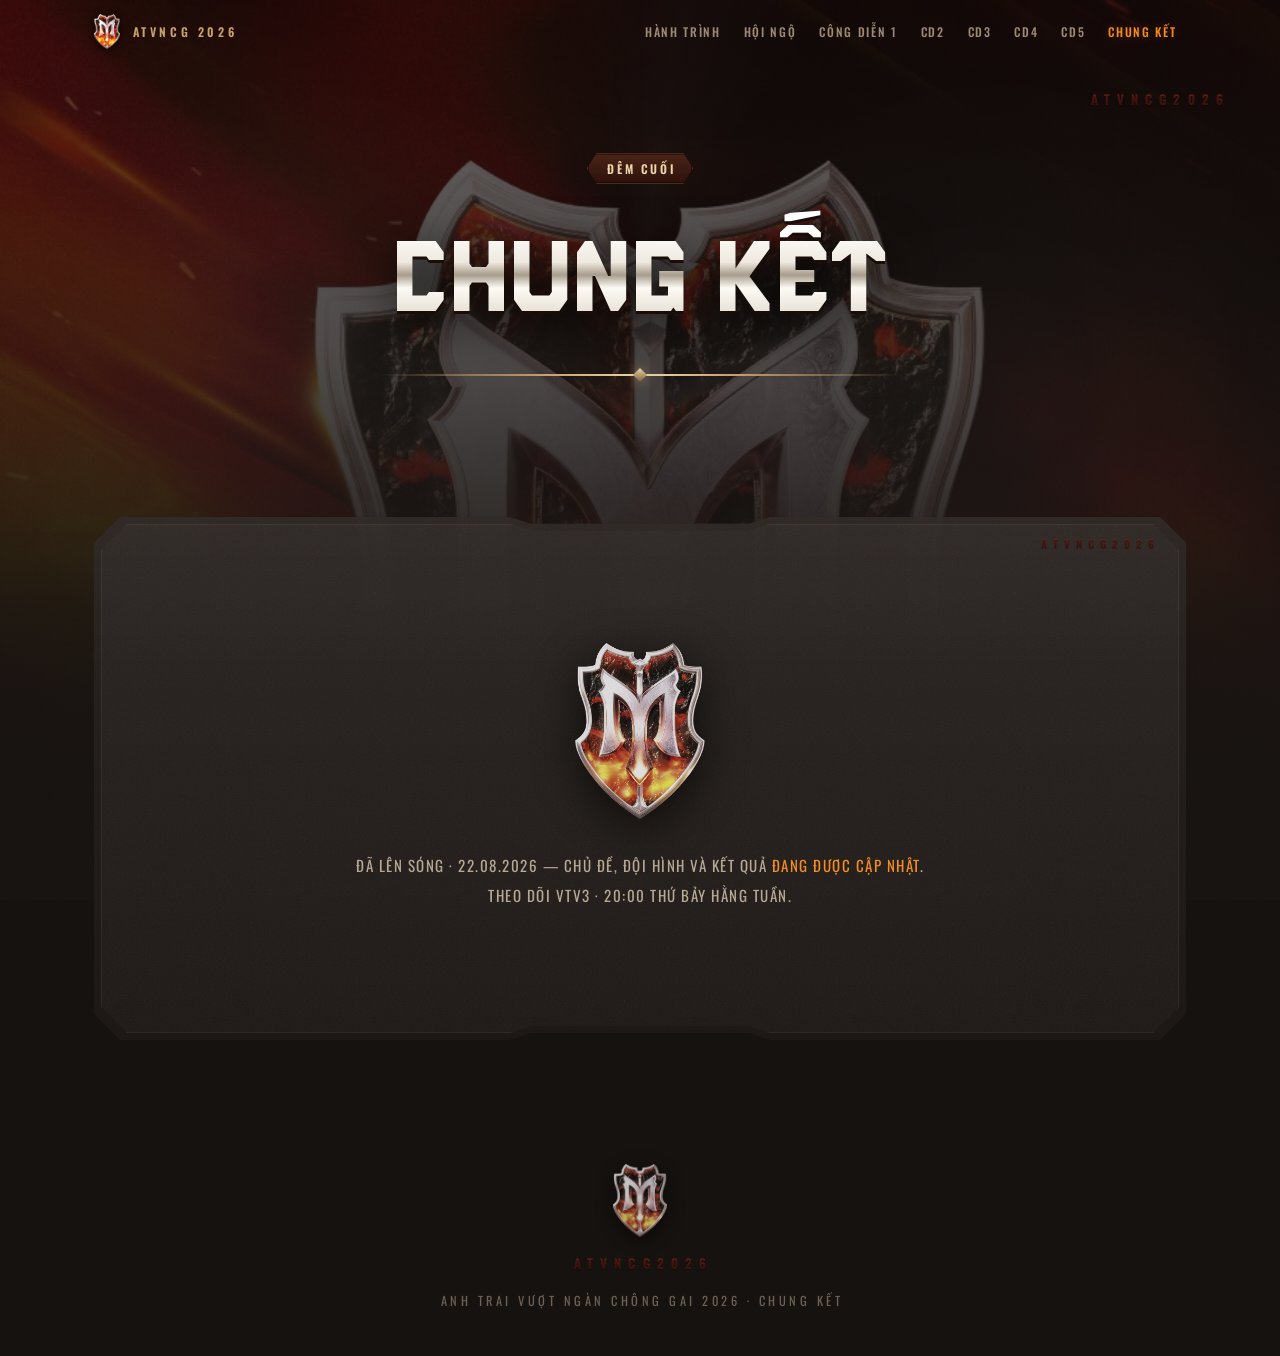
==== commit 93b48844: "feat: auto-updating data layer for công diễn Centralize all công diễn schedule/status into a single " ====
--- a/chung-ket.html
+++ b/chung-ket.html
@@ -50,6 +50,8 @@
   <p>Anh trai vượt ngàn chông gai 2026 · Chung Kết</p>
 </footer>
 
+<script src="assets/data.js"></script>
+<script src="assets/show-page.js"></script>
 <script>
 const io=new IntersectionObserver(es=>{es.forEach(e=>{if(e.isIntersecting){e.target.classList.add('in');io.unobserve(e.target)}})},{threshold:.1});
 document.querySelectorAll('.rv').forEach(el=>io.observe(el));
--- a/assets/styles.css
+++ b/assets/styles.css
@@ -689,3 +689,13 @@
   .match-grid{grid-template-columns:1fr}
   .vs{padding:6px 0}
 }
+
+/* ===== house badges ===== */
+.badge{display:inline-block;width:1.3em;height:auto;vertical-align:-.32em;margin-right:.4em;
+  filter:drop-shadow(0 1px 2px #0009)}
+.chip b .badge{width:14px;vertical-align:-.22em;margin-right:.3em}
+.slot .name .badge{width:20px}
+.hcard-head .badge{width:18px;flex:0 0 auto;margin-right:0}
+.seed-row .badge{width:17px}
+.score-row .badge{width:16px}
+.rank-row .badge{width:15px;margin-right:.3em}
